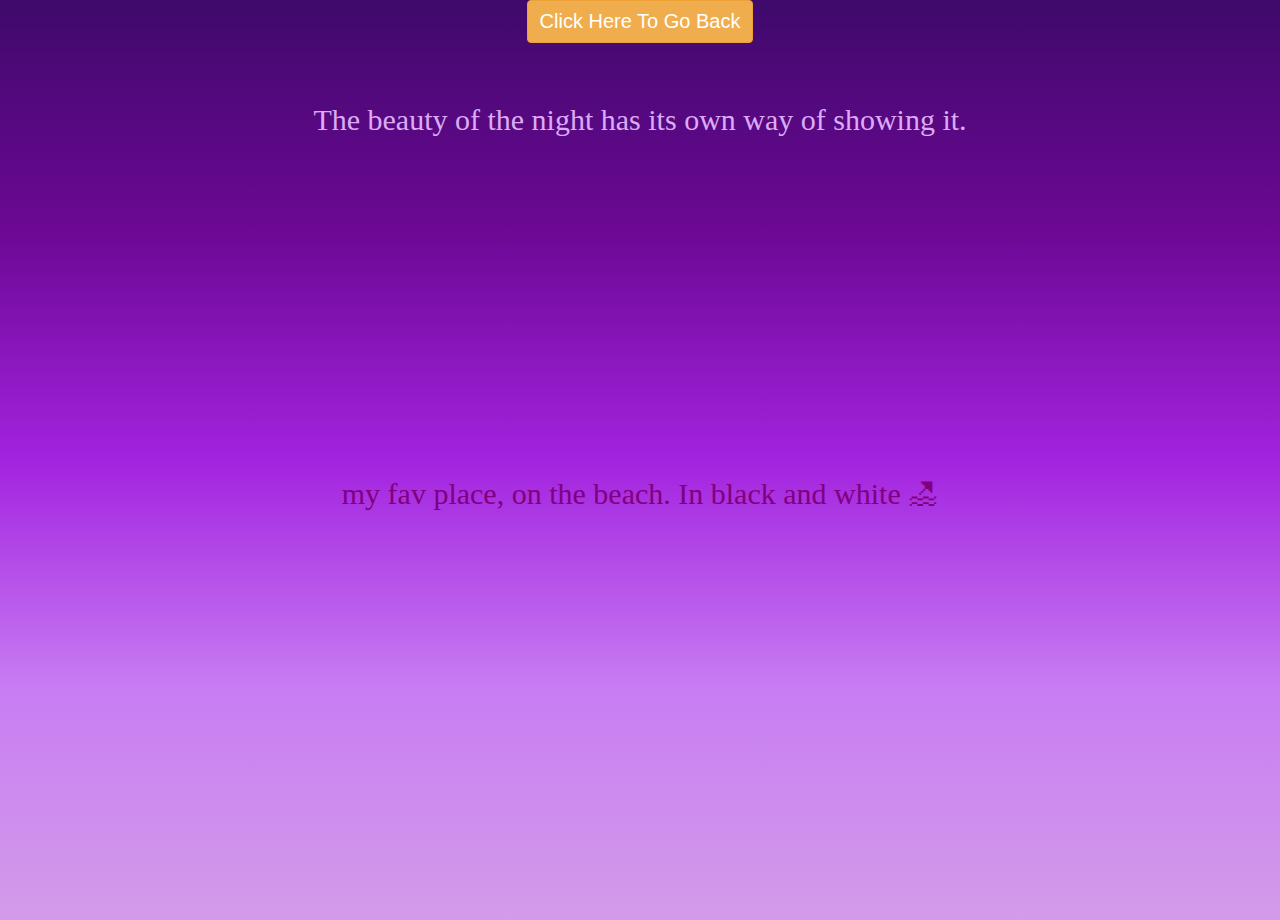
==== art.html @ bf165218 "Add files via upload" ====
<html>
<head>
	<title>Art</title>
<link href="https://fonts.googleapis.com/css?family=Yeon+Sung&display=swap" rel="stylesheet"><meta name="viewport" content="width=device-width, initial-scale=1">

<link rel="stylesheet" href="https://maxcdn.bootstrapcdn.com/bootstrap/3.4.0/css/bootstrap.min.css">
<script src="https://ajax.googleapis.com/ajax/libs/jquery/3.4.1/jquery.min.js"></script>
<script src="https://maxcdn.bootstrapcdn.com/bootstrap/3.4.0/js/bootstrap.min.js"></script>

<link rel="stylesheet" type="text/css" href="style.css">
<script src="main.js"></script>
</head>
<body>
    <center>
        <button id="back_button" class="btn btn-warning" onclick="back()">Click Here To Go Back</button> 
        <h1 class="Heading"></h1> 
        <br>
        <h2 class="fan">The beauty of the night has its own way of showing it.</h2>
        <iframe width="790" height="291" src="https://www.youtube.com/embed/CtjpN0A-st8" title="YouTube video player" frameborder="0" allow="accelerometer; autoplay; clipboard-write; encrypted-media; gyroscope; picture-in-picture" allowfullscreen></iframe>
       <br>
       <br>
       <h2 class="min">my fav place, on the beach. In black and white 🏖</h2>
       <iframe width="640" height="360" src="https://www.youtube.com/embed/JhzdC7vRLDs" title="YouTube video player" frameborder="0" allow="accelerometer; autoplay; clipboard-write; encrypted-media; gyroscope; picture-in-picture" allowfullscreen></iframe>
       <br>
       <br>
       <br>
    </center>
</body>
---- style.css ----
body
{
background-image: linear-gradient(to bottom, #3f096b, #6c0894, #a323df, #c87df3, #d39be9);
}
.channel
{
	width: 180px;margin-top: 20px;border-radius:100px;
}
.heading 
{
color:aliceblue;
font-size: 600%;
font-family:cursive;
}
.visit
{
color:rgb(230, 176, 255);
font-size:larger;
font-family:serif;
}
.wel
{
    color:rgb(206, 115, 245);
    font-size: 200%;
    font-family: fantasy;
}
.about
{
color:rgb(245, 138, 239);
font-size:300%;
font-family:serif;
}
.me 
{
    color:rebeccapurple;
    font-family: cursive;
    font-size: 200%;
}
.talents
{
    color:mediumblue;
    font-family: serif;
}
.fan
{
    color:rgb(220, 171, 248);
    font-family: serif;
}
.min
{
color:purple;
font-family: serif;
}
#back_button
{
	font-size: 20px;
}
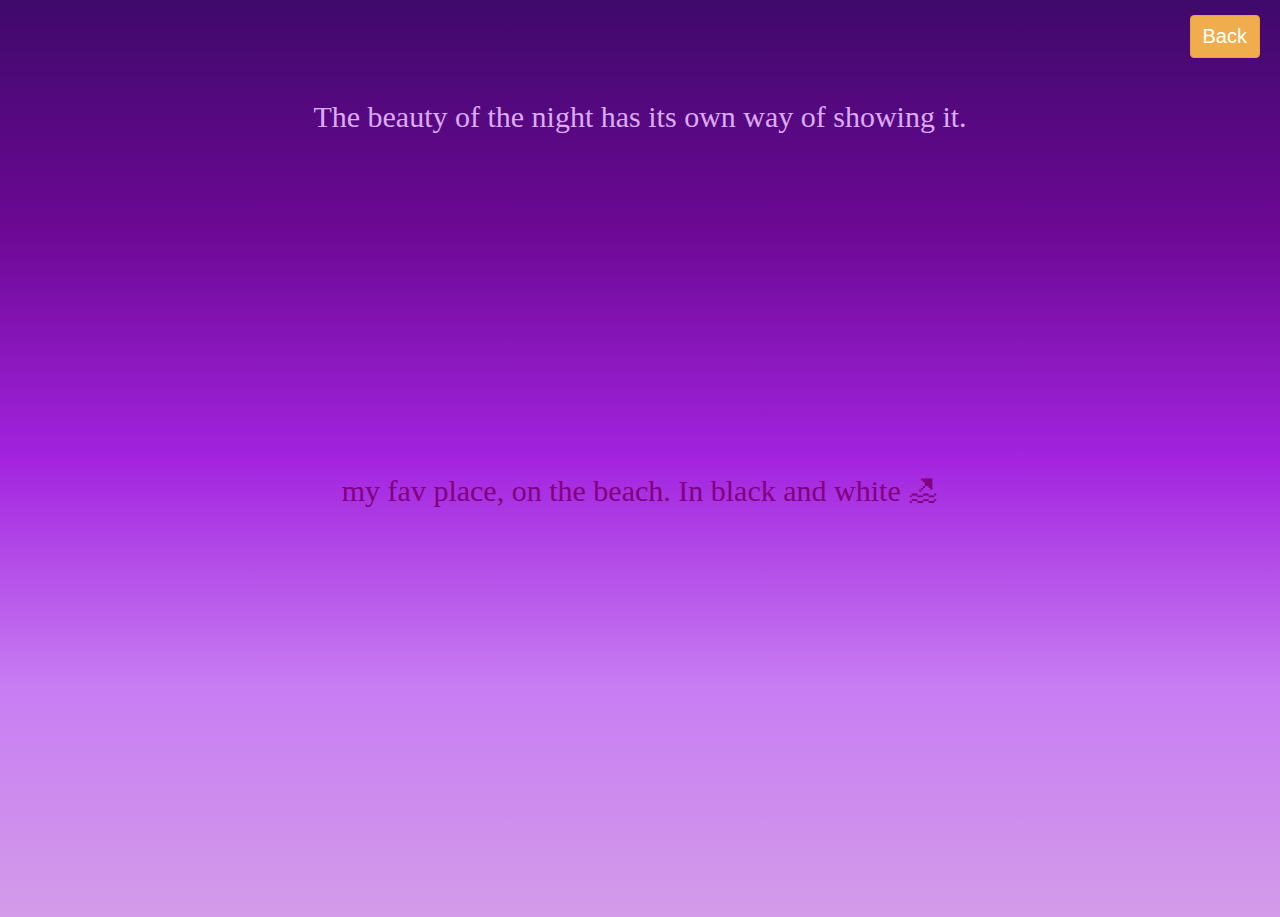
==== commit b01ca812: "Add files via upload" ====
--- a/art.html
+++ b/art.html
@@ -12,7 +12,9 @@
 </head>
 <body>
     <center>
-        <button id="back_button" class="btn btn-warning" onclick="back()">Click Here To Go Back</button> 
+        <button id="back_button" class="btn btn-warning" onclick="back()">Back</button> 
+        <br>
+        <br>
         <h1 class="Heading"></h1> 
         <br>
         <h2 class="fan">The beauty of the night has its own way of showing it.</h2>
--- a/style.css
+++ b/style.css
@@ -54,4 +54,11 @@
 #back_button
 {
 	font-size: 20px;
+    float:right;
+    margin-right:20px;
+    margin-top:15px;
+}
+.taj
+{
+	width: 180px; margin-top:10px;border-radius:100px;
 }